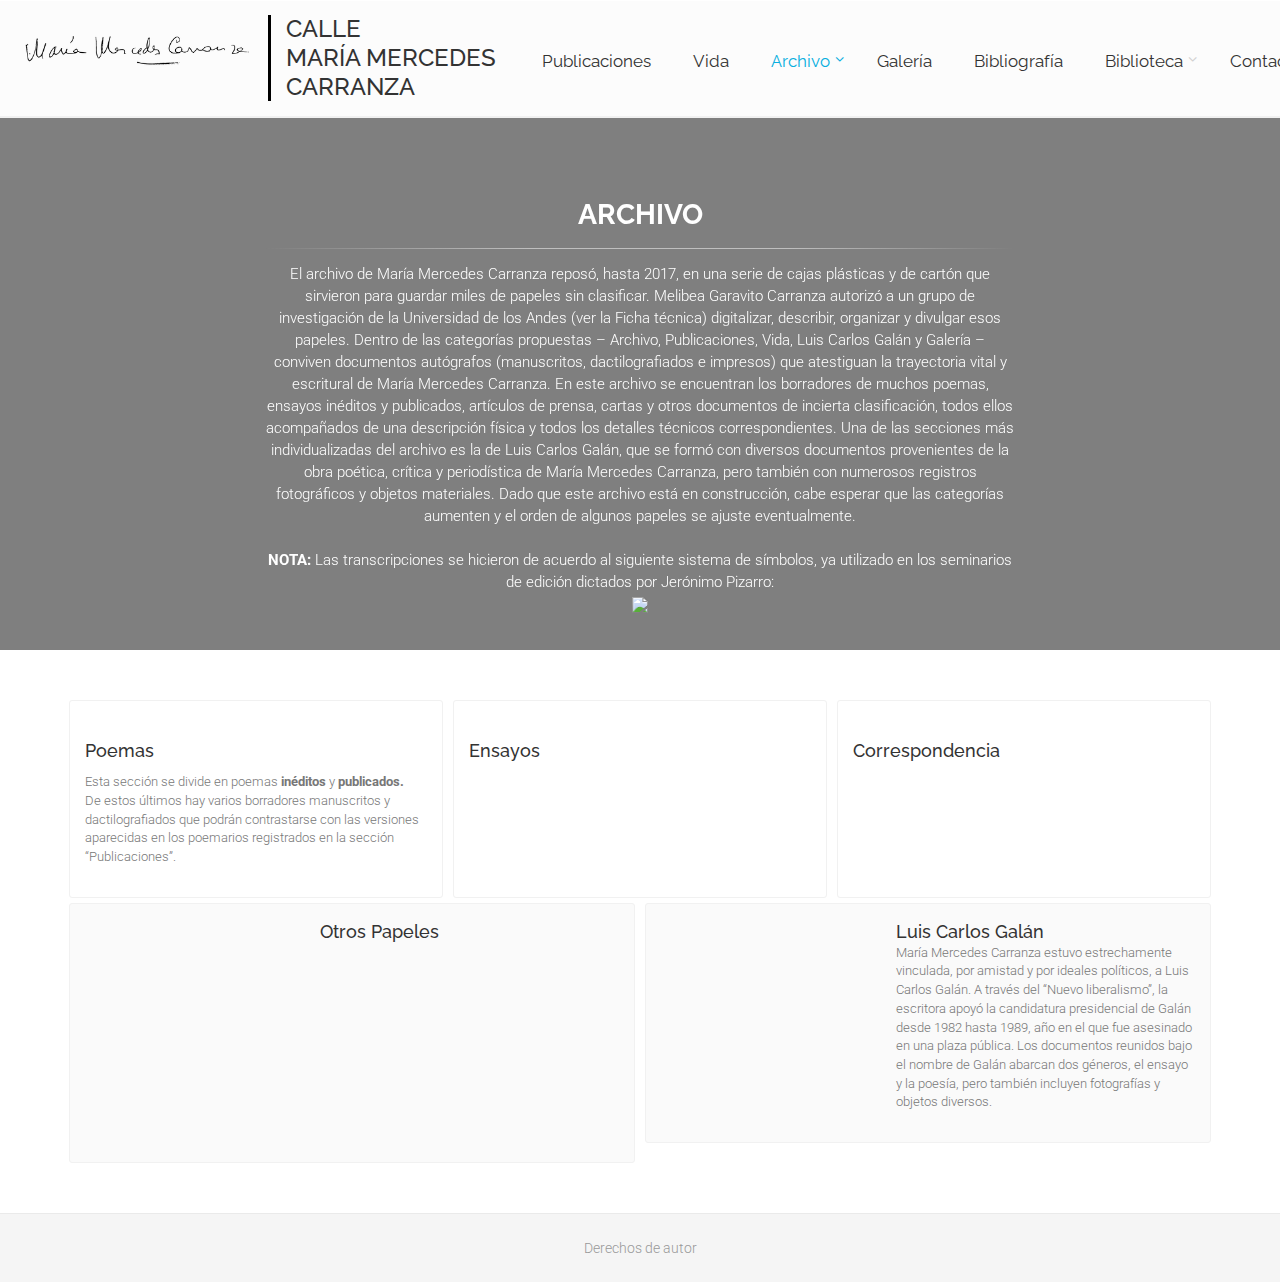
==== archivo.html @ 78974f15 "primer" ====
<!DOCTYPE html>
<!--[if IE 9]> <html lang="en" class="ie9"> <![endif]-->
<!--[if !IE]><!-->
<html lang="en">
<!--<![endif]-->


<!-- Mirrored from htmlcoder.me/preview/the_project/v.1.2/template/shop-listing-4col.html by HTTrack Website Copier/3.x [XR&CO'2014], Thu, 14 Apr 2016 20:16:23 GMT -->
<head>
	<meta charset="utf-8">
	<title>Calle Maria Mercedes | Archivo</title>
	<meta name="description" content="Página de dedicatoria a la escritora Maria Mercedes Carranza">
	<meta name="author" content="Carlos Eduardo González Álvarez">

	<!-- Mobile Meta -->
	<meta name="viewport" content="width=device-width, initial-scale=1.0">

	<!-- Favicon -->
	<link rel="shortcut icon" href="images/icon.jpg">


	<!-- Web Fonts -->
	<link href='http://fonts.googleapis.com/css?family=Roboto:400,300,300italic,400italic,500,500italic,700,700italic' rel='stylesheet' type='text/css'>
	<link href='http://fonts.googleapis.com/css?family=Raleway:700,400,300' rel='stylesheet' type='text/css'>
	<link href='http://fonts.googleapis.com/css?family=Pacifico' rel='stylesheet' type='text/css'>
	<link href='http://fonts.googleapis.com/css?family=PT+Serif' rel='stylesheet' type='text/css'>

	<!-- Bootstrap core CSS -->
	<link href="bootstrap/css/bootstrap.css" rel="stylesheet">

	<!-- Font Awesome CSS -->
	<link href="fonts/font-awesome/css/font-awesome.css" rel="stylesheet">

	<!-- Fontello CSS -->
	<link href="fonts/fontello/css/fontello.css" rel="stylesheet">

	<!-- Plugins -->
	<link href="plugins/magnific-popup/magnific-popup.css" rel="stylesheet">
	<link href="css/animations.css" rel="stylesheet">
	<link href="plugins/owl-carousel/owl.carousel.css" rel="stylesheet">
	<link href="plugins/owl-carousel/owl.transitions.css" rel="stylesheet">
	<link href="plugins/hover/hover-min.css" rel="stylesheet">		

	<!-- The Project core CSS file -->
	<link href="css/style.css" rel="stylesheet" >
	<!-- Style Switcher Styles (Remove these two lines) -->
	<link href="#" data-style="styles" rel="stylesheet">
	<link href="style-switcher/style-switcher.css" rel="stylesheet">

	<!-- Custom css --> 
	<link href="css/custom.css" rel="stylesheet">
</head>

<!-- body classes:  -->
<!-- "boxed": boxed layout mode e.g. <body class="boxed"> -->
<!-- "pattern-1 ... pattern-9": background patterns for boxed layout mode e.g. <body class="boxed pattern-1"> -->
<!-- "transparent-header": makes the header transparent and pulls the banner to top -->
<!-- "gradient-background-header": applies gradient background to header -->
<!-- "page-loader-1 ... page-loader-6": add a page loader to the page (more info @components-page-loaders.html) -->
<body class="no-trans    ">



	<!-- page wrapper start -->
	<!-- ================ -->
	<div class="page-wrapper">
		<!-- header-container start -->
		<div class="header-container">
			<!-- header start -->
			<!-- classes:  -->
			<!-- "fixed": enables fixed navigation mode (sticky menu) e.g. class="header fixed clearfix" -->
			<!-- "dark": dark version of header e.g. class="header dark clearfix" -->
			<!-- "full-width": mandatory class for the full-width menu layout -->
			<!-- "centered": mandatory class for the centered logo layout -->
			<!-- ================ --> 
			<header class="header  fixed    clearfix">
				<div class="container contPrincipal" style="padding-left:0px;margin-left:25px;margin-right: 0px">
					<div class="row principal" style ="left:0" >
						<div class="col-md-10" style="width:38%;padding-left:0px;padding-right: 0px">
							<!-- header-left start -->
							<!-- ================ -->
							<div class="header-left clearfix">
								<!-- header dropdown buttons -->
								<div class="header-dropdown-buttons visible-xs">
									<div class="btn-group dropdown">
										<button type="button" class="btn dropdown-toggle" data-toggle="dropdown"><i class="icon-search"></i></button>
										<ul class="dropdown-menu dropdown-menu-right dropdown-animation">
											<li>
												<form role="search" class="search-box margin-clear">
													<div class="form-group has-feedback">
														<input type="text" class="form-control" placeholder="Search">
														<i class="icon-search form-control-feedback"></i>
													</div>
												</form>
											</li>
										</ul>
									</div>
								</div>
								<!-- header dropdown buttons end-->

								<!-- logo -->
								<div id ="logo" class="logo" style="width:50%; float:left;display:inline-block;line-height: inherit;padding:0 0 0 0;margin-top:15px;padding-right:40px;
								">
								<a href="index.html"><img src="images/Firma MM.png" alt="MariaMercedes" style="width:110%;"></a>
							</div>
							<h2 class="text-left" style="font-size: 24px;width:50%;margin-top:2px;padding-left:15px;display:inline-block;float:right;border-left: solid #000000;">Calle <br>María Mercedes<br> Carranza
							</h2>
						</div>
						<!-- header-left end -->

					</div>
					<div class="col-md-7" style="width:62%;padding-left: 0	px">

						<!-- header-right start -->
						<!-- ================ -->
						<div class="header-right clearfix">

							<!-- main-navigation start -->
							<!-- classes: -->
							<!-- "onclick": Makes the dropdowns open on click, this the default bootstrap behavior e.g. class="main-navigation onclick" -->
							<!-- "animated": Enables animations on dropdowns opening e.g. class="main-navigation animated" -->
							<!-- "with-dropdown-buttons": Mandatory class that adds extra space, to the main navigation, for the search and cart dropdowns -->
							<!-- ================ -->
							<div class="main-navigation  animated with-dropdown-buttons">

								<!-- navbar start -->
								<!-- ================ -->
								<nav class="navbar navbar-default" role="navigation">
									<div class="container-fluid">

										<!-- Toggle get grouped for better mobile display -->
										<div class="navbar-header">
											<button type="button" class="navbar-toggle" data-toggle="collapse" data-target="#navbar-collapse-1">
												<span class="sr-only">Toggle navigation</span>
												<span class="icon-bar"></span>
												<span class="icon-bar"></span>
												<span class="icon-bar"></span>
											</button>

										</div>

										<!-- Collect the nav links, forms, and other content for toggling -->
										<div class="collapse navbar-collapse" id="navbar-collapse-1">
											<!-- main-menu -->
											<ul class="nav navbar-nav" style="width:140%">
												<li>
													<a href="publicaciones.html">Publicaciones</a>
												</li>
												<li>
													<a href="vida.html">Vida</a>
												</li>	
												<!--mega-menu-->
												<li class="dropdown mega-menu active" >
													<a href="archivo.html" class="dropdown-toggle" style="margin-top:20px">Archivo</a>
													<ul class="dropdown-menu" style="height:200px;width:500px; left:230px	">
														<li>
															<div class="row">
																<div class="col-md-12">
																	<h4 class="title"><i class="fa fa-laptop pr-10"></i> Demos</h4>
																	<div class="row">
																		<div class="col-md-6 col-md-6" style="padding-top:10px">
																			<ul class="menu">
																				<li>
																					<a  href="poemas.html">
																						<i class="icon-suitcase pr-10"></i>Poemas 
																					</a>
																				</li>
																				<li>
																					<a   href="#"><i class="icon-suitcase pr-10"></i>Ensayos 
																					</a>
																				</li>
																				<li >
																					<a  href="#"><i class="icon-suitcase pr-10"></i>Correspondencias 
																					</a>
																				</li>
																			</ul>
																		</div>
																		<div class="col-sm-6 col-md-6" style="padding-top:10px">
																			<ul class="menu">
																				<li ><a href="#"><i class="icon-briefcase pr-10"></i>Luis Carlos Galán</a></li>
																				<li ><a href="#"><i class="fa fa-ambulance pr-10"></i>Otros Papeles</a></li>
																			</ul>
																		</div>
																	</div>
																</div>
															</div>
														</li>
													</ul>
												</li>
												<!-- mega-menu end -->
												<li>
													<a href="galeria.html">Galería</a>
												</li>
												<li>
													<a href="bibliografia.html">Bibliografía</a>
												</li>
												<li class="dropdown"><a href="biblioteca.html">Biblioteca</a>
													<ul class="dropdown-menu">
														<li><a href="dedicatorias.html">Dedicatorias</a>
														</li>
														<li><a href="#">Libros</a>
														</li>
													</ul>
												</li>
												<li>
													<a href="contacto.html">Contacto</a>
												</li>
											</ul>
											<!-- main-menu end -->


										</div>
									</div>
								</nav>
								<!-- navbar end -->
							</div>
							<!-- main-navigation end -->
						</div>
						<!-- header-right end -->
					</div>
				</div>
			</div>
		</header>
		<!-- header end -->
	</div>
	<!-- header-container end -->

	<!-- banner start -->
	<!-- ================ -->
	<div class="banner dark-translucent-bg padding-bottom-clear" style="background-image:url('//dl.dropboxusercontent.com/s/k5oe6fr0e3a1hm3/Foto%20%EF%80%A0Archivo%EF%80%A0.png');background-position: 50% 32%;">

		<div class="container">
			<div class="row">
				<div class="col-md-8 text-center col-md-offset-2 pv-20">
					<h2 class="title object-non-visible" data-animation-effect="fadeIn" data-effect-delay="100"><strong>Archivo</strong></h2>
					<div class="separator object-non-visible mt-10" data-animation-effect="fadeIn" data-effect-delay="100"></div>
					<p class="text-center object-non-visible" data-animation-effect="fadeIn" data-effect-delay="100">El archivo de María Mercedes Carranza reposó, hasta 2017, en una serie de cajas plásticas y de cartón que sirvieron para guardar miles de papeles sin clasificar. Melibea Garavito Carranza autorizó a un grupo de investigación de la Universidad de los Andes (ver la Ficha técnica) digitalizar, describir, organizar y divulgar esos papeles. Dentro de las categorías propuestas – Archivo, Publicaciones, Vida, Luis Carlos Galán y Galería – conviven documentos autógrafos (manuscritos, dactilografiados e impresos) que atestiguan la trayectoria vital y escritural de María Mercedes Carranza. En este archivo se encuentran los borradores de muchos poemas, ensayos inéditos y publicados, artículos de prensa, cartas y otros documentos de incierta clasificación, todos ellos acompañados de una descripción física y todos los detalles técnicos correspondientes. Una de las secciones más individualizadas del archivo es la de Luis Carlos Galán, que se formó con diversos documentos provenientes de la obra poética, crítica y periodística de María Mercedes Carranza, pero también con numerosos registros fotográficos y objetos materiales. Dado que este archivo está en construcción, cabe esperar que las categorías aumenten y el orden de algunos papeles se ajuste eventualmente. 
						<br><br><strong>NOTA:</strong> Las transcripciones se hicieron de acuerdo al siguiente sistema de símbolos, ya utilizado en los seminarios de edición dictados por Jerónimo Pizarro:  <br> <image src = "//dl.dropboxusercontent.com/s/0o1t25p1ss7dq99/Tablita.png">


					</p>
				</div>
			</div>
		</div>
	</div>
	<!-- banner end -->
	<!-- main-container start -->
	<!-- ================ -->
	<section class="main-container" style="padding-bottom:0">

		<div class="container">
			<div class="row">

				<!-- main start -->
				<!-- ================ -->
				<div class="main col-md-12">

					<div>						
						<div class="row masonry-grid-fitrows grid-space-10">
							<div class="col-md-4 masonry-grid-item" >
								<div class="listing-item white-bg bordered mb-20" style ="height: 100%;margin-bottom: 0"> 
									<div class="overlay-container">
										<img src="//dl.dropboxusercontent.com/s/h5mstc8v0yrb9c7/poesia.jpg" alt="" style="max-height: 245px;max-width: 100%">
										<a href="poemas.html"></a>
									</div>
									<div class="body">
										<h3><a href="poemas.html"> Poemas</a></h3>
										<p class="small">Esta sección se divide en poemas <strong>inéditos</strong> y <strong>publicados.</strong><br> De estos últimos hay varios borradores manuscritos y dactilografiados que podrán contrastarse con las versiones aparecidas en los poemarios registrados en la sección “Publicaciones”.</p>

									</div>
								</div>
							</div>
							<div class="col-md-4 masonry-grid-item" style ="height: 100%">
								<div class="listing-item white-bg bordered mb-20" style ="height: 100%">
									<div class="overlay-container">
										<img src="//dl.dropboxusercontent.com/s/zs1uw21fn6ev2ks/Cr%C3%ADtica.JPG" alt="" style="max-height: 245px;max-width: 100%">
										<a href="images/product-1.jpg"></a>

									</div>
									<div class="body">
										<h3><a href="#">Ensayos</a></h3>
										<p class="small"> </p>

									</div>
								</div>
							</div>
							<div class="col-md-4 masonry-grid-item" style ="height: 100%">
								<div class="listing-item white-bg bordered mb-20" style ="height: 100%">
									<div class="overlay-container">
										<img src="//dl.dropboxusercontent.com/s/ymyg6y1fc3j7ff1/Prensa.jpg" alt="" style="max-height: 100%;max-width: 100%">
										<a href="#"></a>

									</div>
									<div class="body">
										<h3><a href="#">Correspondencia</a></h3>
										<p class="small"> </p>

									</div>
								</div>
							</div>
						</div>
					</div>
				</div>
				<!-- main end -->

			</div>
		</div>
	</section>
	<!-- main-container end -->
	<!-- main-container start -->
	<!-- ================ -->
	<section class="main-container" style = "padding-top:5px">

		<div class="container">
			<div class="row">

				<!-- main start -->
				<!-- ================ -->
				<div class="main col-md-12">
					<!-- pills start -->
					<!-- ================ -->
					<!-- Tab panes -->
					<div class="tab-pane active" id="pill-1">
						<div class="row masonry-grid-fitrows grid-space-10">
							<div class="col-md-6 masonry-grid-item" style ="height: 100%">
								<div class="listing-item bordered light-gray-bg mb-20" style ="height: 100%"">
									<div class="row grid-space-0" >
										<div class="col-sm-6 col-md-6 col-lg-5">
											<div class="overlay-container">
												<img src="//dl.dropboxusercontent.com/s/9519m3no92beoll/otros%20papeles.jpg" alt="" style = "min-height: 300px;max-height: 100%;max-width: 100%">
											</div>
										</div>
										<div class="col-sm-6 col-md-6 col-lg-7">
											<div class="body">
												<h3 class="margin-clear"><a href="#">Otros Papeles</a></h3>
												<p class="small"></p>
											</div>
										</div>
									</div>
								</div>
							</div>
							<div class="col-md-6 masonry-grid-item">
								<div class="listing-item bordered light-gray-bg mb-20" style ="height: 100%"">
									<div class="row grid-space-0">
										<div class="col-sm-6 col-md-4 col-lg-5">
											<div class="overlay-container">
												<img src="//dl.dropboxusercontent.com/s/rxabv7rn8kcmfrf/Foto%20%EF%80%A0Luis%20Carlos%20Gal%C3%A1n%EF%80%A0.jpeg" alt="" style = "max-height: 100%;max-width: 100%">
												<a class="overlay-link popup-img-single" href="//dl.dropboxusercontent.com/s/rxabv7rn8kcmfrf/Foto%20%EF%80%A0Luis%20Carlos%20Gal%C3%A1n%EF%80%A0.jpeg"><i class="fa fa-search-plus"></i></a>
											</div>
										</div>
										<div class="col-sm-6 col-md-8 col-lg-7">
											<div class="body">
												<h3 class="margin-clear"><a href="#">Luis Carlos Galán</a></h3>
												<p class="small">María Mercedes Carranza estuvo estrechamente vinculada, por amistad y por ideales políticos, a Luis Carlos Galán. A través del “Nuevo liberalismo”, la escritora apoyó la candidatura presidencial de Galán desde 1982 hasta 1989, año en el que fue asesinado en una plaza pública. Los documentos reunidos bajo el nombre de Galán abarcan dos géneros, el ensayo y la poesía, pero también incluyen fotografías y objetos diversos.</p>
											</div>
										</div>
									</div>
								</div>
							</div>
						</div>
					</div>
					<!-- pills end -->
				</div>
				<!-- main end -->

			</div>
		</div>
	</section>
	<!-- main-container end -->


	<!-- .subfooter start -->
	<!-- ================ -->
	<footer>
		<div class="subfooter">
			<div class="container">
				<div class="subfooter-inner">
					<div class="row">
						<div class="col-md-12">
							<p class="text-center">Derechos de autor</p>
						</div>
					</div>
				</div>
			</div>
		</div>
		<!-- .subfooter end -->
	</footer>
	<!-- footer end -->

</div>
<!-- page-wrapper end -->

<!-- JavaScript files placed at the end of the document so the pages load faster -->
<!-- ================================================== -->
<!-- Jquery and Bootstap core js files -->
<script type="text/javascript" src="plugins/jquery.min.js"></script>
<script type="text/javascript" src="bootstrap/js/bootstrap.min.js"></script>
<!-- Modernizr javascript -->
<script type="text/javascript" src="plugins/modernizr.js"></script>
<!-- Isotope javascript -->
<script type="text/javascript" src="plugins/isotope/isotope.pkgd.min.js"></script>
<!-- Magnific Popup javascript -->
<script type="text/javascript" src="plugins/magnific-popup/jquery.magnific-popup.min.js"></script>
<!-- Appear javascript -->
<script type="text/javascript" src="plugins/waypoints/jquery.waypoints.min.js"></script>
<!-- Count To javascript -->
<script type="text/javascript" src="plugins/jquery.countTo.js"></script>
<!-- Parallax javascript -->
<script src="plugins/jquery.parallax-1.1.3.js"></script>
<!-- Contact form -->
<script src="plugins/jquery.validate.js"></script>
<!-- Owl carousel javascript -->
<script type="text/javascript" src="plugins/owl-carousel/owl.carousel.js"></script>
<!-- SmoothScroll javascript -->
<script type="text/javascript" src="plugins/jquery.browser.js"></script>
<script type="text/javascript" src="plugins/SmoothScroll.js"></script>
<!-- Initialization of Plugins -->
<script type="text/javascript" src="js/template.js"></script>
<!-- Custom Scripts -->
<script type="text/javascript" src="js/custom.js"></script>
<!-- Color Switcher (Remove these lines) -->
<script type="text/javascript" src="style-switcher/style-switcher.js"></script>

</body>

<!-- Mirrored from htmlcoder.me/preview/the_project/v.1.2/template/shop-listing-4col.html by HTTrack Website Copier/3.x [XR&CO'2014], Thu, 14 Apr 2016 20:16:23 GMT -->
</html>
---- fonts/fontello/css/fontello.css ----
@font-face {
  font-family: 'fontello';
  src: url('../font/fontello3904.eot?46462644');
  src: url('../font/fontello3904.eot?46462644#iefix') format('embedded-opentype'),
       url('../font/fontello3904.woff?46462644') format('woff'),
       url('../font/fontello3904.ttf?46462644') format('truetype'),
       url('../font/fontello3904.svg?46462644#fontello') format('svg');
  font-weight: normal;
  font-style: normal;
}
/* Chrome hack: SVG is rendered more smooth in Windozze. 100% magic, uncomment if you need it. */
/* Note, that will break hinting! In other OS-es font will be not as sharp as it could be */
/*
@media screen and (-webkit-min-device-pixel-ratio:0) {
  @font-face {
    font-family: 'fontello';
    src: url('../font/fontello.svg?46462644#fontello') format('svg');
  }
}
*/
 
 [class^="icon-"]:before, [class*=" icon-"]:before {
  font-family: "fontello";
  font-style: normal;
  font-weight: normal;
  speak: none;
 
  display: inline-block;
  text-decoration: inherit;
  width: 1em;
  margin-right: .2em;
  text-align: center;
  /* opacity: .8; */
 
  /* For safety - reset parent styles, that can break glyph codes*/
  font-variant: normal;
  text-transform: none;
     
  /* fix buttons height, for twitter bootstrap */
  line-height: 1em;
 
  /* Animation center compensation - margins should be symmetric */
  /* remove if not needed */
  margin-left: .2em;
 
  /* you can be more comfortable with increased icons size */
  /* font-size: 120%; */
 
  /* Uncomment for 3D effect */
  /* text-shadow: 1px 1px 1px rgba(127, 127, 127, 0.3); */
}
 
.icon-note:before { content: '\e800'; } /* '' */
.icon-note-beamed:before { content: '\e801'; } /* '' */
.icon-music:before { content: '\e802'; } /* '' */
.icon-search:before { content: '\e803'; } /* '' */
.icon-flashlight:before { content: '\e804'; } /* '' */
.icon-mail:before { content: '\e805'; } /* '' */
.icon-heart:before { content: '\e806'; } /* '' */
.icon-heart-empty:before { content: '\e807'; } /* '' */
.icon-star:before { content: '\e808'; } /* '' */
.icon-star-empty:before { content: '\e809'; } /* '' */
.icon-user:before { content: '\e80a'; } /* '' */
.icon-users:before { content: '\e80b'; } /* '' */
.icon-user-add:before { content: '\e80c'; } /* '' */
.icon-video:before { content: '\e80d'; } /* '' */
.icon-picture:before { content: '\e80e'; } /* '' */
.icon-camera:before { content: '\e80f'; } /* '' */
.icon-layout:before { content: '\e810'; } /* '' */
.icon-menu:before { content: '\e811'; } /* '' */
.icon-check:before { content: '\e812'; } /* '' */
.icon-cancel-circled:before { content: '\e813'; } /* '' */
.icon-cancel-squared:before { content: '\e814'; } /* '' */
.icon-plus:before { content: '\e815'; } /* '' */
.icon-plus-circled:before { content: '\e816'; } /* '' */
.icon-plus-squared:before { content: '\e817'; } /* '' */
.icon-minus:before { content: '\e818'; } /* '' */
.icon-minus-circled:before { content: '\e819'; } /* '' */
.icon-minus-squared:before { content: '\e81a'; } /* '' */
.icon-help:before { content: '\e81b'; } /* '' */
.icon-help-circled:before { content: '\e81c'; } /* '' */
.icon-info:before { content: '\e81d'; } /* '' */
.icon-info-circled:before { content: '\e81e'; } /* '' */
.icon-back:before { content: '\e81f'; } /* '' */
.icon-home:before { content: '\e820'; } /* '' */
.icon-link:before { content: '\e821'; } /* '' */
.icon-attach:before { content: '\e822'; } /* '' */
.icon-lock:before { content: '\e823'; } /* '' */
.icon-lock-open:before { content: '\e824'; } /* '' */
.icon-eye:before { content: '\e825'; } /* '' */
.icon-bookmark:before { content: '\e826'; } /* '' */
.icon-bookmarks:before { content: '\e827'; } /* '' */
.icon-flag:before { content: '\e828'; } /* '' */
.icon-thumbs-up:before { content: '\e829'; } /* '' */
.icon-thumbs-down:before { content: '\e82a'; } /* '' */
.icon-download:before { content: '\e82b'; } /* '' */
.icon-upload:before { content: '\e82c'; } /* '' */
.icon-upload-cloud:before { content: '\e82d'; } /* '' */
.icon-reply:before { content: '\e82e'; } /* '' */
.icon-reply-all:before { content: '\e82f'; } /* '' */
.icon-forward:before { content: '\e830'; } /* '' */
.icon-quote:before { content: '\e831'; } /* '' */
.icon-code:before { content: '\e832'; } /* '' */
.icon-export:before { content: '\e833'; } /* '' */
.icon-pencil:before { content: '\e834'; } /* '' */
.icon-feather:before { content: '\e835'; } /* '' */
.icon-print:before { content: '\e836'; } /* '' */
.icon-retweet:before { content: '\e837'; } /* '' */
.icon-keyboard:before { content: '\e838'; } /* '' */
.icon-chat:before { content: '\e839'; } /* '' */
.icon-bell:before { content: '\e83a'; } /* '' */
.icon-attention:before { content: '\e83b'; } /* '' */
.icon-alert:before { content: '\e83c'; } /* '' */
.icon-vcard:before { content: '\e83d'; } /* '' */
.icon-address:before { content: '\e83e'; } /* '' */
.icon-location:before { content: '\e83f'; } /* '' */
.icon-map:before { content: '\e840'; } /* '' */
.icon-direction:before { content: '\e841'; } /* '' */
.icon-compass:before { content: '\e842'; } /* '' */
.icon-cup:before { content: '\e843'; } /* '' */
.icon-trash:before { content: '\e844'; } /* '' */
.icon-doc:before { content: '\e845'; } /* '' */
.icon-docs:before { content: '\e846'; } /* '' */
.icon-doc-landscape:before { content: '\e847'; } /* '' */
.icon-doc-text:before { content: '\e848'; } /* '' */
.icon-doc-text-inv:before { content: '\e849'; } /* '' */
.icon-newspaper:before { content: '\e84a'; } /* '' */
.icon-book-open:before { content: '\e84b'; } /* '' */
.icon-folder:before { content: '\e84c'; } /* '' */
.icon-archive:before { content: '\e84d'; } /* '' */
.icon-box:before { content: '\e84e'; } /* '' */
.icon-rss:before { content: '\e84f'; } /* '' */
.icon-phone:before { content: '\e850'; } /* '' */
.icon-cog:before { content: '\e851'; } /* '' */
.icon-tools:before { content: '\e852'; } /* '' */
.icon-share:before { content: '\e853'; } /* '' */
.icon-shareable:before { content: '\e854'; } /* '' */
.icon-basket:before { content: '\e855'; } /* '' */
.icon-bag:before { content: '\e856'; } /* '' */
.icon-calendar:before { content: '\e857'; } /* '' */
.icon-login:before { content: '\e858'; } /* '' */
.icon-logout:before { content: '\e859'; } /* '' */
.icon-mic:before { content: '\e85a'; } /* '' */
.icon-mute:before { content: '\e85b'; } /* '' */
.icon-sound:before { content: '\e85c'; } /* '' */
.icon-volume:before { content: '\e85d'; } /* '' */
.icon-clock:before { content: '\e85e'; } /* '' */
.icon-lamp:before { content: '\e85f'; } /* '' */
.icon-light-down:before { content: '\e860'; } /* '' */
.icon-light-up:before { content: '\e861'; } /* '' */
.icon-adjust:before { content: '\e862'; } /* '' */
.icon-block:before { content: '\e863'; } /* '' */
.icon-resize-full:before { content: '\e864'; } /* '' */
.icon-resize-small:before { content: '\e865'; } /* '' */
.icon-popup:before { content: '\e866'; } /* '' */
.icon-publish:before { content: '\e867'; } /* '' */
.icon-window:before { content: '\e868'; } /* '' */
.icon-arrow-combo:before { content: '\e869'; } /* '' */
.icon-down-circled:before { content: '\e86a'; } /* '' */
.icon-left-circled:before { content: '\e86b'; } /* '' */
.icon-right-circled:before { content: '\e86c'; } /* '' */
.icon-up-circled:before { content: '\e86d'; } /* '' */
.icon-down-open:before { content: '\e86e'; } /* '' */
.icon-left-open:before { content: '\e86f'; } /* '' */
.icon-right-open:before { content: '\e870'; } /* '' */
.icon-up-open:before { content: '\e871'; } /* '' */
.icon-left-open-mini:before { content: '\e872'; } /* '' */
.icon-right-open-mini:before { content: '\e873'; } /* '' */
.icon-up-open-mini:before { content: '\e874'; } /* '' */
.icon-down-open-big:before { content: '\e875'; } /* '' */
.icon-left-open-big:before { content: '\e876'; } /* '' */
.icon-right-open-big:before { content: '\e877'; } /* '' */
.icon-up-open-big:before { content: '\e878'; } /* '' */
.icon-down:before { content: '\e879'; } /* '' */
.icon-left:before { content: '\e87a'; } /* '' */
.icon-right:before { content: '\e87b'; } /* '' */
.icon-up:before { content: '\e87c'; } /* '' */
.icon-down-dir:before { content: '\e87d'; } /* '' */
.icon-left-dir:before { content: '\e87e'; } /* '' */
.icon-right-dir:before { content: '\e87f'; } /* '' */
.icon-up-dir:before { content: '\e880'; } /* '' */
.icon-down-bold:before { content: '\e881'; } /* '' */
.icon-left-bold:before { content: '\e882'; } /* '' */
.icon-right-bold:before { content: '\e883'; } /* '' */
.icon-up-bold:before { content: '\e884'; } /* '' */
.icon-left-thin:before { content: '\e885'; } /* '' */
.icon-right-thin:before { content: '\e886'; } /* '' */
.icon-up-thin:before { content: '\e887'; } /* '' */
.icon-ccw:before { content: '\e888'; } /* '' */
.icon-cw:before { content: '\e889'; } /* '' */
.icon-arrows-ccw:before { content: '\e88a'; } /* '' */
.icon-level-down:before { content: '\e88b'; } /* '' */
.icon-level-up:before { content: '\e88c'; } /* '' */
.icon-shuffle:before { content: '\e88d'; } /* '' */
.icon-loop:before { content: '\e88e'; } /* '' */
.icon-switch:before { content: '\e88f'; } /* '' */
.icon-play:before { content: '\e890'; } /* '' */
.icon-stop:before { content: '\e891'; } /* '' */
.icon-pause:before { content: '\e892'; } /* '' */
.icon-record:before { content: '\e893'; } /* '' */
.icon-to-end:before { content: '\e894'; } /* '' */
.icon-to-start:before { content: '\e895'; } /* '' */
.icon-fast-forward:before { content: '\e896'; } /* '' */
.icon-fast-backward:before { content: '\e897'; } /* '' */
.icon-progress-1:before { content: '\e898'; } /* '' */
.icon-progress-2:before { content: '\e899'; } /* '' */
.icon-progress-3:before { content: '\e89a'; } /* '' */
.icon-target:before { content: '\e89b'; } /* '' */
.icon-palette:before { content: '\e89c'; } /* '' */
.icon-list:before { content: '\e89d'; } /* '' */
.icon-list-add:before { content: '\e89e'; } /* '' */
.icon-signal:before { content: '\e89f'; } /* '' */
.icon-trophy:before { content: '\e8a0'; } /* '' */
.icon-battery:before { content: '\e8a1'; } /* '' */
.icon-back-in-time:before { content: '\e8a2'; } /* '' */
.icon-monitor:before { content: '\e8a3'; } /* '' */
.icon-mobile:before { content: '\e8a4'; } /* '' */
.icon-network:before { content: '\e8a5'; } /* '' */
.icon-cd:before { content: '\e8a6'; } /* '' */
.icon-inbox:before { content: '\e8a7'; } /* '' */
.icon-install:before { content: '\e8a8'; } /* '' */
.icon-globe:before { content: '\e8a9'; } /* '' */
.icon-cloud:before { content: '\e8aa'; } /* '' */
.icon-flash:before { content: '\e8ab'; } /* '' */
.icon-moon:before { content: '\e8ac'; } /* '' */
.icon-flight:before { content: '\e8ad'; } /* '' */
.icon-paper-plane:before { content: '\e8ae'; } /* '' */
.icon-leaf:before { content: '\e8af'; } /* '' */
.icon-lifebuoy:before { content: '\e8b0'; } /* '' */
.icon-mouse:before { content: '\e8b1'; } /* '' */
.icon-briefcase:before { content: '\e8b2'; } /* '' */
.icon-suitcase:before { content: '\e8b3'; } /* '' */
.icon-dot:before { content: '\e8b4'; } /* '' */
.icon-dot-2:before { content: '\e8b5'; } /* '' */
.icon-dot-3:before { content: '\e8b6'; } /* '' */
.icon-brush:before { content: '\e8b7'; } /* '' */
.icon-magnet:before { content: '\e8b8'; } /* '' */
.icon-infinity:before { content: '\e8b9'; } /* '' */
.icon-erase:before { content: '\e8ba'; } /* '' */
.icon-chart-pie:before { content: '\e8bb'; } /* '' */
.icon-chart-line:before { content: '\e8bc'; } /* '' */
.icon-chart-bar:before { content: '\e8bd'; } /* '' */
.icon-tape:before { content: '\e8be'; } /* '' */
.icon-graduation-cap:before { content: '\e8bf'; } /* '' */
.icon-language:before { content: '\e8c0'; } /* '' */
.icon-ticket:before { content: '\e8c1'; } /* '' */
.icon-water:before { content: '\e8c2'; } /* '' */
.icon-droplet:before { content: '\e8c3'; } /* '' */
.icon-air:before { content: '\e8c4'; } /* '' */
.icon-credit-card:before { content: '\e8c5'; } /* '' */
.icon-floppy:before { content: '\e8c6'; } /* '' */
.icon-clipboard:before { content: '\e8c7'; } /* '' */
.icon-megaphone:before { content: '\e8c8'; } /* '' */
.icon-database:before { content: '\e8c9'; } /* '' */
.icon-drive:before { content: '\e8ca'; } /* '' */
.icon-bucket:before { content: '\e8cb'; } /* '' */
.icon-thermometer:before { content: '\e8cc'; } /* '' */
.icon-key:before { content: '\e8cd'; } /* '' */
.icon-flow-cascade:before { content: '\e8ce'; } /* '' */
.icon-flow-branch:before { content: '\e8cf'; } /* '' */
.icon-flow-tree:before { content: '\e8d0'; } /* '' */
.icon-flow-parallel:before { content: '\e8d1'; } /* '' */
.icon-rocket:before { content: '\e8d2'; } /* '' */
.icon-gauge:before { content: '\e8d3'; } /* '' */
.icon-traffic-cone:before { content: '\e8d4'; } /* '' */
.icon-cc:before { content: '\e8d5'; } /* '' */
.icon-cc-by:before { content: '\e8d6'; } /* '' */
.icon-cc-nc:before { content: '\e8d7'; } /* '' */
.icon-cc-nc-eu:before { content: '\e8d8'; } /* '' */
.icon-cc-nc-jp:before { content: '\e8d9'; } /* '' */
.icon-cc-sa:before { content: '\e8da'; } /* '' */
.icon-cc-nd:before { content: '\e8db'; } /* '' */
.icon-cc-pd:before { content: '\e8dc'; } /* '' */
.icon-cc-zero:before { content: '\e8dd'; } /* '' */
.icon-cc-share:before { content: '\e8de'; } /* '' */
.icon-cc-remix:before { content: '\e8df'; } /* '' */
.icon-github:before { content: '\e8e0'; } /* '' */
.icon-github-circled:before { content: '\e8e1'; } /* '' */
.icon-flickr:before { content: '\e8e2'; } /* '' */
.icon-flickr-circled:before { content: '\e8e3'; } /* '' */
.icon-vimeo-circled:before { content: '\e8e4'; } /* '' */
.icon-twitter:before { content: '\e8e5'; } /* '' */
.icon-twitter-circled:before { content: '\e8e6'; } /* '' */
.icon-facebook:before { content: '\e8e7'; } /* '' */
.icon-facebook-circled:before { content: '\e8e8'; } /* '' */
.icon-facebook-squared:before { content: '\e8e9'; } /* '' */
.icon-gplus:before { content: '\e8ea'; } /* '' */
.icon-gplus-circled:before { content: '\e8eb'; } /* '' */
.icon-pinterest:before { content: '\e8ec'; } /* '' */
.icon-pinterest-circled:before { content: '\e8ed'; } /* '' */
.icon-tumblr:before { content: '\e8ee'; } /* '' */
.icon-tumblr-circled:before { content: '\e8ef'; } /* '' */
.icon-linkedin:before { content: '\e8f0'; } /* '' */
.icon-linkedin-circled:before { content: '\e8f1'; } /* '' */
.icon-dribbble:before { content: '\e8f2'; } /* '' */
.icon-dribbble-circled:before { content: '\e8f3'; } /* '' */
.icon-stumbleupon:before { content: '\e8f4'; } /* '' */
.icon-stumbleupon-circled:before { content: '\e8f5'; } /* '' */
.icon-lastfm:before { content: '\e8f6'; } /* '' */
.icon-rdio:before { content: '\e8f7'; } /* '' */
.icon-rdio-circled:before { content: '\e8f8'; } /* '' */
.icon-spotify:before { content: '\e8f9'; } /* '' */
.icon-spotify-circled:before { content: '\e8fa'; } /* '' */
.icon-qq:before { content: '\e8fb'; } /* '' */
.icon-instagram:before { content: '\e8fc'; } /* '' */
.icon-dropbox:before { content: '\e8fd'; } /* '' */
.icon-evernote:before { content: '\e8fe'; } /* '' */
.icon-flattr:before { content: '\e8ff'; } /* '' */
.icon-skype:before { content: '\e900'; } /* '' */
.icon-skype-circled:before { content: '\e901'; } /* '' */
.icon-renren:before { content: '\e902'; } /* '' */
.icon-sina-weibo:before { content: '\e903'; } /* '' */
.icon-paypal:before { content: '\e904'; } /* '' */
.icon-picasa:before { content: '\e905'; } /* '' */
.icon-soundcloud:before { content: '\e906'; } /* '' */
.icon-mixi:before { content: '\e907'; } /* '' */
.icon-behance:before { content: '\e908'; } /* '' */
.icon-google-circles:before { content: '\e909'; } /* '' */
.icon-smashing:before { content: '\e90a'; } /* '' */
.icon-sweden:before { content: '\e90b'; } /* '' */
.icon-db-shape:before { content: '\e90c'; } /* '' */
.icon-logo-db:before { content: '\e90d'; } /* '' */
.icon-flow-line:before { content: '\e90e'; } /* '' */
.icon-vimeo:before { content: '\e90f'; } /* '' */
.icon-lastfm-circled:before { content: '\e910'; } /* '' */
.icon-vkontakte:before { content: '\e911'; } /* '' */
.icon-cancel:before { content: '\e912'; } /* '' */
.icon-tag:before { content: '\e913'; } /* '' */
.icon-comment:before { content: '\e914'; } /* '' */
.icon-book:before { content: '\e915'; } /* '' */
.icon-hourglass:before { content: '\e916'; } /* '' */
.icon-down-open-mini:before { content: '\e917'; } /* '' */
.icon-down-thin:before { content: '\e918'; } /* '' */
.icon-progress-0:before { content: '\e919'; } /* '' */
.icon-cloud-thunder:before { content: '\e91a'; } /* '' */
.icon-chart-area:before { content: '\e91b'; } /* '' */
.icon-music-outline:before { content: '\e91c'; } /* '' */
.icon-music-1:before { content: '\e91d'; } /* '' */
.icon-search-outline:before { content: '\e91e'; } /* '' */
.icon-search-1:before { content: '\e91f'; } /* '' */
.icon-mail-1:before { content: '\e920'; } /* '' */
.icon-heart-1:before { content: '\e921'; } /* '' */
.icon-heart-filled:before { content: '\e922'; } /* '' */
.icon-star-1:before { content: '\e923'; } /* '' */
.icon-star-filled:before { content: '\e924'; } /* '' */
.icon-user-outline:before { content: '\e925'; } /* '' */
.icon-user-1:before { content: '\e926'; } /* '' */
.icon-users-outline:before { content: '\e927'; } /* '' */
.icon-users-1:before { content: '\e928'; } /* '' */
.icon-user-add-outline:before { content: '\e929'; } /* '' */
.icon-user-add-1:before { content: '\e92a'; } /* '' */
.icon-user-delete-outline:before { content: '\e92b'; } /* '' */
.icon-user-delete:before { content: '\e92c'; } /* '' */
.icon-video-1:before { content: '\e92d'; } /* '' */
.icon-videocam-outline:before { content: '\e92e'; } /* '' */
.icon-videocam:before { content: '\e92f'; } /* '' */
.icon-picture-outline:before { content: '\e930'; } /* '' */
.icon-picture-1:before { content: '\e931'; } /* '' */
.icon-camera-outline:before { content: '\e932'; } /* '' */
.icon-camera-1:before { content: '\e933'; } /* '' */
.icon-th-outline:before { content: '\e934'; } /* '' */
.icon-th:before { content: '\e935'; } /* '' */
.icon-th-large-outline:before { content: '\e936'; } /* '' */
.icon-th-large:before { content: '\e937'; } /* '' */
.icon-th-list-outline:before { content: '\e938'; } /* '' */
.icon-th-list:before { content: '\e939'; } /* '' */
.icon-ok-outline:before { content: '\e93a'; } /* '' */
.icon-ok:before { content: '\e93b'; } /* '' */
.icon-cancel-outline:before { content: '\e93c'; } /* '' */
.icon-cancel-1:before { content: '\e93d'; } /* '' */
.icon-cancel-alt:before { content: '\e93e'; } /* '' */
.icon-cancel-alt-filled:before { content: '\e93f'; } /* '' */
.icon-cancel-circled-outline:before { content: '\e940'; } /* '' */
.icon-cancel-circled-1:before { content: '\e941'; } /* '' */
.icon-plus-outline:before { content: '\e942'; } /* '' */
.icon-plus-1:before { content: '\e943'; } /* '' */
.icon-minus-outline:before { content: '\e944'; } /* '' */
.icon-minus-1:before { content: '\e945'; } /* '' */
.icon-divide-outline:before { content: '\e946'; } /* '' */
.icon-divide:before { content: '\e947'; } /* '' */
.icon-eq-outline:before { content: '\e948'; } /* '' */
.icon-eq:before { content: '\e949'; } /* '' */
.icon-info-outline:before { content: '\e94a'; } /* '' */
.icon-info-1:before { content: '\e94b'; } /* '' */
.icon-home-outline:before { content: '\e94c'; } /* '' */
.icon-home-1:before { content: '\e94d'; } /* '' */
.icon-link-outline:before { content: '\e94e'; } /* '' */
.icon-link-1:before { content: '\e94f'; } /* '' */
.icon-attach-outline:before { content: '\e950'; } /* '' */
.icon-attach-1:before { content: '\e951'; } /* '' */
.icon-lock-1:before { content: '\e952'; } /* '' */
.icon-lock-filled:before { content: '\e953'; } /* '' */
.icon-lock-open-1:before { content: '\e954'; } /* '' */
.icon-lock-open-filled:before { content: '\e955'; } /* '' */
.icon-pin-outline:before { content: '\e956'; } /* '' */
.icon-pin:before { content: '\e957'; } /* '' */
.icon-eye-outline:before { content: '\e958'; } /* '' */
.icon-eye-1:before { content: '\e959'; } /* '' */
.icon-tag-1:before { content: '\e95a'; } /* '' */
.icon-tags:before { content: '\e95b'; } /* '' */
.icon-bookmark-1:before { content: '\e95c'; } /* '' */
.icon-flag-1:before { content: '\e95d'; } /* '' */
.icon-flag-filled:before { content: '\e95e'; } /* '' */
.icon-thumbs-up-1:before { content: '\e95f'; } /* '' */
.icon-thumbs-down-1:before { content: '\e960'; } /* '' */
.icon-download-outline:before { content: '\e961'; } /* '' */
.icon-download-1:before { content: '\e962'; } /* '' */
.icon-upload-outline:before { content: '\e963'; } /* '' */
.icon-upload-1:before { content: '\e964'; } /* '' */
.icon-upload-cloud-outline:before { content: '\e965'; } /* '' */
.icon-upload-cloud-1:before { content: '\e966'; } /* '' */
.icon-reply-outline:before { content: '\e967'; } /* '' */
.icon-reply-1:before { content: '\e968'; } /* '' */
.icon-forward-outline:before { content: '\e969'; } /* '' */
.icon-forward-1:before { content: '\e96a'; } /* '' */
.icon-code-outline:before { content: '\e96b'; } /* '' */
.icon-code-1:before { content: '\e96c'; } /* '' */
.icon-export-outline:before { content: '\e96d'; } /* '' */
.icon-export-1:before { content: '\e96e'; } /* '' */
.icon-pencil-1:before { content: '\e96f'; } /* '' */
.icon-pen:before { content: '\e970'; } /* '' */
.icon-feather-1:before { content: '\e971'; } /* '' */
.icon-edit:before { content: '\e972'; } /* '' */
.icon-print-1:before { content: '\e973'; } /* '' */
.icon-comment-1:before { content: '\e974'; } /* '' */
.icon-chat-1:before { content: '\e975'; } /* '' */
.icon-chat-alt:before { content: '\e976'; } /* '' */
.icon-bell-1:before { content: '\e977'; } /* '' */
.icon-attention-1:before { content: '\e978'; } /* '' */
.icon-attention-filled:before { content: '\e979'; } /* '' */
.icon-warning-empty:before { content: '\e97a'; } /* '' */
.icon-warning:before { content: '\e97b'; } /* '' */
.icon-contacts:before { content: '\e97c'; } /* '' */
.icon-vcard-1:before { content: '\e97d'; } /* '' */
.icon-address-1:before { content: '\e97e'; } /* '' */
.icon-location-outline:before { content: '\e97f'; } /* '' */
.icon-location-1:before { content: '\e980'; } /* '' */
.icon-map-1:before { content: '\e981'; } /* '' */
.icon-direction-outline:before { content: '\e982'; } /* '' */
.icon-direction-1:before { content: '\e983'; } /* '' */
.icon-compass-1:before { content: '\e984'; } /* '' */
.icon-trash-1:before { content: '\e985'; } /* '' */
.icon-doc-1:before { content: '\e986'; } /* '' */
.icon-doc-text-1:before { content: '\e987'; } /* '' */
.icon-doc-add:before { content: '\e988'; } /* '' */
.icon-doc-remove:before { content: '\e989'; } /* '' */
.icon-news:before { content: '\e98a'; } /* '' */
.icon-folder-1:before { content: '\e98b'; } /* '' */
.icon-folder-add:before { content: '\e98c'; } /* '' */
.icon-folder-delete:before { content: '\e98d'; } /* '' */
.icon-archive-1:before { content: '\e98e'; } /* '' */
.icon-box-1:before { content: '\e98f'; } /* '' */
.icon-rss-outline:before { content: '\e990'; } /* '' */
.icon-rss-1:before { content: '\e991'; } /* '' */
.icon-phone-outline:before { content: '\e992'; } /* '' */
.icon-phone-1:before { content: '\e993'; } /* '' */
.icon-menu-outline:before { content: '\e994'; } /* '' */
.icon-menu-1:before { content: '\e995'; } /* '' */
.icon-cog-outline:before { content: '\e996'; } /* '' */
.icon-cog-1:before { content: '\e997'; } /* '' */
.icon-wrench-outline:before { content: '\e998'; } /* '' */
.icon-wrench:before { content: '\e999'; } /* '' */
.icon-basket-1:before { content: '\e99a'; } /* '' */
.icon-calendar-outlilne:before { content: '\e99b'; } /* '' */
.icon-calendar-1:before { content: '\e99c'; } /* '' */
.icon-mic-outline:before { content: '\e99d'; } /* '' */
.icon-mic-1:before { content: '\e99e'; } /* '' */
.icon-volume-off:before { content: '\e99f'; } /* '' */
.icon-volume-low:before { content: '\e9a0'; } /* '' */
.icon-volume-middle:before { content: '\e9a1'; } /* '' */
.icon-volume-high:before { content: '\e9a2'; } /* '' */
.icon-headphones:before { content: '\e9a3'; } /* '' */
.icon-clock-1:before { content: '\e9a4'; } /* '' */
.icon-wristwatch:before { content: '\e9a5'; } /* '' */
.icon-stopwatch:before { content: '\e9a6'; } /* '' */
.icon-lightbulb:before { content: '\e9a7'; } /* '' */
.icon-block-outline:before { content: '\e9a8'; } /* '' */
.icon-block-1:before { content: '\e9a9'; } /* '' */
.icon-resize-full-outline:before { content: '\e9aa'; } /* '' */
.icon-resize-full-1:before { content: '\e9ab'; } /* '' */
.icon-resize-normal-outline:before { content: '\e9ac'; } /* '' */
.icon-resize-normal:before { content: '\e9ad'; } /* '' */
.icon-move-outline:before { content: '\e9ae'; } /* '' */
.icon-move:before { content: '\e9af'; } /* '' */
.icon-popup-1:before { content: '\e9b0'; } /* '' */
.icon-zoom-in-outline:before { content: '\e9b1'; } /* '' */
.icon-zoom-in:before { content: '\e9b2'; } /* '' */
.icon-zoom-out-outline:before { content: '\e9b3'; } /* '' */
.icon-zoom-out:before { content: '\e9b4'; } /* '' */
.icon-popup-2:before { content: '\e9b5'; } /* '' */
.icon-left-open-outline:before { content: '\e9b6'; } /* '' */
.icon-left-open-1:before { content: '\e9b7'; } /* '' */
.icon-right-open-outline:before { content: '\e9b8'; } /* '' */
.icon-right-open-1:before { content: '\e9b9'; } /* '' */
.icon-down-1:before { content: '\e9ba'; } /* '' */
.icon-left-1:before { content: '\e9bb'; } /* '' */
.icon-right-1:before { content: '\e9bc'; } /* '' */
.icon-up-1:before { content: '\e9bd'; } /* '' */
.icon-down-outline:before { content: '\e9be'; } /* '' */
.icon-left-outline:before { content: '\e9bf'; } /* '' */
.icon-right-outline:before { content: '\e9c0'; } /* '' */
.icon-up-outline:before { content: '\e9c1'; } /* '' */
.icon-down-small:before { content: '\e9c2'; } /* '' */
.icon-left-small:before { content: '\e9c3'; } /* '' */
.icon-right-small:before { content: '\e9c4'; } /* '' */
.icon-up-small:before { content: '\e9c5'; } /* '' */
.icon-cw-outline:before { content: '\e9c6'; } /* '' */
.icon-cw-1:before { content: '\e9c7'; } /* '' */
.icon-arrows-cw-outline:before { content: '\e9c8'; } /* '' */
.icon-arrows-cw:before { content: '\e9c9'; } /* '' */
.icon-loop-outline:before { content: '\e9ca'; } /* '' */
.icon-loop-1:before { content: '\e9cb'; } /* '' */
.icon-loop-alt-outline:before { content: '\e9cc'; } /* '' */
.icon-loop-alt:before { content: '\e9cd'; } /* '' */
.icon-shuffle-1:before { content: '\e9ce'; } /* '' */
.icon-play-outline:before { content: '\e9cf'; } /* '' */
.icon-play-1:before { content: '\e9d0'; } /* '' */
.icon-stop-outline:before { content: '\e9d1'; } /* '' */
.icon-stop-1:before { content: '\e9d2'; } /* '' */
.icon-pause-outline:before { content: '\e9d3'; } /* '' */
.icon-pause-1:before { content: '\e9d4'; } /* '' */
.icon-fast-fw-outline:before { content: '\e9d5'; } /* '' */
.icon-fast-fw:before { content: '\e9d6'; } /* '' */
.icon-rewind-outline:before { content: '\e9d7'; } /* '' */
.icon-rewind:before { content: '\e9d8'; } /* '' */
.icon-record-outline:before { content: '\e9d9'; } /* '' */
.icon-record-1:before { content: '\e9da'; } /* '' */
.icon-eject-outline:before { content: '\e9db'; } /* '' */
.icon-eject:before { content: '\e9dc'; } /* '' */
.icon-eject-alt-outline:before { content: '\e9dd'; } /* '' */
.icon-eject-alt:before { content: '\e9de'; } /* '' */
.icon-bat1:before { content: '\e9df'; } /* '' */
.icon-bat2:before { content: '\e9e0'; } /* '' */
.icon-bat3:before { content: '\e9e1'; } /* '' */
.icon-bat4:before { content: '\e9e2'; } /* '' */
.icon-bat-charge:before { content: '\e9e3'; } /* '' */
.icon-plug:before { content: '\e9e4'; } /* '' */
.icon-target-outline:before { content: '\e9e5'; } /* '' */
.icon-target-1:before { content: '\e9e6'; } /* '' */
.icon-wifi-outline:before { content: '\e9e7'; } /* '' */
.icon-wifi:before { content: '\e9e8'; } /* '' */
.icon-desktop:before { content: '\e9e9'; } /* '' */
.icon-laptop:before { content: '\e9ea'; } /* '' */
.icon-tablet:before { content: '\e9eb'; } /* '' */
.icon-mobile-1:before { content: '\e9ec'; } /* '' */
.icon-contrast:before { content: '\e9ed'; } /* '' */
.icon-globe-outline:before { content: '\e9ee'; } /* '' */
.icon-globe-1:before { content: '\e9ef'; } /* '' */
.icon-globe-alt-outline:before { content: '\e9f0'; } /* '' */
.icon-globe-alt:before { content: '\e9f1'; } /* '' */
.icon-sun:before { content: '\e9f2'; } /* '' */
.icon-sun-filled:before { content: '\e9f3'; } /* '' */
.icon-cloud-1:before { content: '\e9f4'; } /* '' */
.icon-flash-outline:before { content: '\e9f5'; } /* '' */
.icon-flash-1:before { content: '\e9f6'; } /* '' */
.icon-moon-1:before { content: '\e9f7'; } /* '' */
.icon-waves-outline:before { content: '\e9f8'; } /* '' */
.icon-waves:before { content: '\e9f9'; } /* '' */
.icon-rain:before { content: '\e9fa'; } /* '' */
.icon-cloud-sun:before { content: '\e9fb'; } /* '' */
.icon-drizzle:before { content: '\e9fc'; } /* '' */
.icon-snow:before { content: '\e9fd'; } /* '' */
.icon-cloud-flash:before { content: '\e9fe'; } /* '' */
.icon-cloud-wind:before { content: '\e9ff'; } /* '' */
.icon-wind:before { content: '\ea00'; } /* '' */
.icon-plane-outline:before { content: '\ea01'; } /* '' */
.icon-plane:before { content: '\ea02'; } /* '' */
.icon-leaf-1:before { content: '\ea03'; } /* '' */
.icon-lifebuoy-1:before { content: '\ea04'; } /* '' */
.icon-briefcase-1:before { content: '\ea05'; } /* '' */
.icon-brush-1:before { content: '\ea06'; } /* '' */
.icon-pipette:before { content: '\ea07'; } /* '' */
.icon-power-outline:before { content: '\ea08'; } /* '' */
.icon-power:before { content: '\ea09'; } /* '' */
.icon-check-outline:before { content: '\ea0a'; } /* '' */
.icon-check-1:before { content: '\ea0b'; } /* '' */
.icon-gift:before { content: '\ea0c'; } /* '' */
.icon-temperatire:before { content: '\ea0d'; } /* '' */
.icon-chart-outline:before { content: '\ea0e'; } /* '' */
.icon-chart:before { content: '\ea0f'; } /* '' */
.icon-chart-alt-outline:before { content: '\ea10'; } /* '' */
.icon-chart-alt:before { content: '\ea11'; } /* '' */
.icon-chart-bar-outline:before { content: '\ea12'; } /* '' */
.icon-chart-bar-1:before { content: '\ea13'; } /* '' */
.icon-chart-pie-outline:before { content: '\ea14'; } /* '' */
.icon-chart-pie-1:before { content: '\ea15'; } /* '' */
.icon-ticket-1:before { content: '\ea16'; } /* '' */
.icon-credit-card-1:before { content: '\ea17'; } /* '' */
.icon-clipboard-1:before { content: '\ea18'; } /* '' */
.icon-database-1:before { content: '\ea19'; } /* '' */
.icon-key-outline:before { content: '\ea1a'; } /* '' */
.icon-key-1:before { content: '\ea1b'; } /* '' */
.icon-flow-split:before { content: '\ea1c'; } /* '' */
.icon-flow-merge:before { content: '\ea1d'; } /* '' */
.icon-flow-parallel-1:before { content: '\ea1e'; } /* '' */
.icon-flow-cross:before { content: '\ea1f'; } /* '' */
.icon-certificate-outline:before { content: '\ea20'; } /* '' */
.icon-certificate:before { content: '\ea21'; } /* '' */
.icon-scissors-outline:before { content: '\ea22'; } /* '' */
.icon-scissors:before { content: '\ea23'; } /* '' */
.icon-flask:before { content: '\ea24'; } /* '' */
.icon-wine:before { content: '\ea25'; } /* '' */
.icon-coffee:before { content: '\ea26'; } /* '' */
.icon-beer:before { content: '\ea27'; } /* '' */
.icon-anchor-outline:before { content: '\ea28'; } /* '' */
.icon-anchor:before { content: '\ea29'; } /* '' */
.icon-puzzle-outline:before { content: '\ea2a'; } /* '' */
.icon-puzzle:before { content: '\ea2b'; } /* '' */
.icon-tree:before { content: '\ea2c'; } /* '' */
.icon-calculator:before { content: '\ea2d'; } /* '' */
.icon-infinity-outline:before { content: '\ea2e'; } /* '' */
.icon-infinity-1:before { content: '\ea2f'; } /* '' */
.icon-pi-outline:before { content: '\ea30'; } /* '' */
.icon-pi:before { content: '\ea31'; } /* '' */
.icon-at:before { content: '\ea32'; } /* '' */
.icon-at-circled:before { content: '\ea33'; } /* '' */
.icon-looped-square-outline:before { content: '\ea34'; } /* '' */
.icon-looped-square-interest:before { content: '\ea35'; } /* '' */
.icon-sort-alphabet-outline:before { content: '\ea36'; } /* '' */
.icon-sort-alphabet:before { content: '\ea37'; } /* '' */
.icon-sort-numeric-outline:before { content: '\ea38'; } /* '' */
.icon-sort-numeric:before { content: '\ea39'; } /* '' */
.icon-dribbble-circled-1:before { content: '\ea3a'; } /* '' */
.icon-dribbble-1:before { content: '\ea3b'; } /* '' */
.icon-facebook-circled-1:before { content: '\ea3c'; } /* '' */
.icon-facebook-1:before { content: '\ea3d'; } /* '' */
.icon-flickr-circled-1:before { content: '\ea3e'; } /* '' */
.icon-flickr-1:before { content: '\ea3f'; } /* '' */
.icon-github-circled-1:before { content: '\ea40'; } /* '' */
.icon-github-1:before { content: '\ea41'; } /* '' */
.icon-lastfm-circled-1:before { content: '\ea42'; } /* '' */
.icon-lastfm-1:before { content: '\ea43'; } /* '' */
.icon-linkedin-circled-1:before { content: '\ea44'; } /* '' */
.icon-linkedin-1:before { content: '\ea45'; } /* '' */
.icon-pinterest-circled-1:before { content: '\ea46'; } /* '' */
.icon-pinterest-1:before { content: '\ea47'; } /* '' */
.icon-skype-outline:before { content: '\ea48'; } /* '' */
.icon-skype-1:before { content: '\ea49'; } /* '' */
.icon-tumbler-circled:before { content: '\ea4a'; } /* '' */
.icon-tumbler:before { content: '\ea4b'; } /* '' */
.icon-twitter-circled-1:before { content: '\ea4c'; } /* '' */
.icon-twitter-1:before { content: '\ea4d'; } /* '' */
.icon-vimeo-circled-1:before { content: '\ea4e'; } /* '' */
.icon-vimeo-1:before { content: '\ea4f'; } /* '' */
---- css/animations.css ----
/*!
Animate.css - http://daneden.me/animate
Licensed under the MIT license - http://opensource.org/licenses/MIT

Copyright (c) 2014 Daniel Eden
*/

@import url(animate.css);

/* Theme Name: The Project - Responsive Website Template
Author:HtmlCoder
Author URI:http://www.htmlcoder.me
Author e-mail:htmlcoder.me@gmail.com
Version:1.2.0
Created:December 2014
License URI:http://support.wrapbootstrap.com/
File Description: Animations */

/*Custom Animations*/

@-webkit-keyframes fadeInDownSmall {
  0% {
    opacity: 0;
    -webkit-transform: translate3d(0, -20px, 0);
    transform: translate3d(0, -20px, 0);
  }

  100% {
    opacity: 1;
    -webkit-transform: translate3d(0, 0, 0);
    transform: translate3d(0, 0, 0);
  }
}

@keyframes fadeInDownSmall {
  0% {
    opacity: 0;
    -webkit-transform: translate3d(0, -20px, 0);
    -ms-transform: translate3d(0, -20px, 0);
    transform: translate3d(0, -20px, 0);
  }

  100% {
    opacity: 1;
    -webkit-transform: translate3d(0, 0, 0);
    -ms-transform: translate3d(0, 0, 0);
    transform: translate3d(0, 0, 0);
  }
}

.fadeInDownSmall {
  -webkit-animation-name: fadeInDownSmall;
  animation-name: fadeInDownSmall;
}

@-webkit-keyframes fadeInLeftSmall {
  0% {
    opacity: 0;
    -webkit-transform: translate3d(-20px, 0, 0);
    transform: translate3d(-20px, 0, 0);
  }

  100% {
    opacity: 1;
    -webkit-transform: none;
    transform: none;
  }
}

@keyframes fadeInLeftSmall {
  0% {
    opacity: 0;
    -webkit-transform: translate3d(-20px, 0, 0);
    -ms-transform: translate3d(-20px, 0, 0);
    transform: translate3d(-20px, 0, 0);
  }

  100% {
    opacity: 1;
    -webkit-transform: none;
    -ms-transform: none;
    transform: none;
  }
}

.fadeInLeftSmall {
  -webkit-animation-name: fadeInLeftSmall;
  animation-name: fadeInLeftSmall;
}

@-webkit-keyframes fadeInRightSmall {
  0% {
    opacity: 0;
    -webkit-transform: translate3d(20px, 0, 0);
    transform: translate3d(20px, 0, 0);
  }

  100% {
    opacity: 1;
    -webkit-transform: none;
    transform: none;
  }
}

@keyframes fadeInRightSmall {
  0% {
    opacity: 0;
    -webkit-transform: translate3d(20px, 0, 0);
    -ms-transform: translate3d(20px, 0, 0);
    transform: translate3d(20px, 0, 0);
  }

  100% {
    opacity: 1;
    -webkit-transform: none;
    -ms-transform: none;
    transform: none;
  }
}

.fadeInRightSmall {
  -webkit-animation-name: fadeInRightSmall;
  animation-name: fadeInRightSmall;
}

@-webkit-keyframes fadeInUpSmall {
  0% {
    opacity: 0;
    -webkit-transform: translate3d(0, 20px, 0);
    transform: translate3d(0, 20px, 0);
  }

  100% {
    opacity: 1;
    -webkit-transform: none;
    transform: none;
  }
}

@keyframes fadeInUpSmall {
  0% {
    opacity: 0;
    -webkit-transform: translate3d(0, 20px, 0);
    -ms-transform: translate3d(0, 20px, 0);
    transform: translate3d(0, 20px, 0);
  }

  100% {
    opacity: 1;
    -webkit-transform: none;
    -ms-transform: none;
    transform: none;
  }
}

.fadeInUpSmall {
  -webkit-animation-name: fadeInUpSmall;
  animation-name: fadeInUpSmall;
}
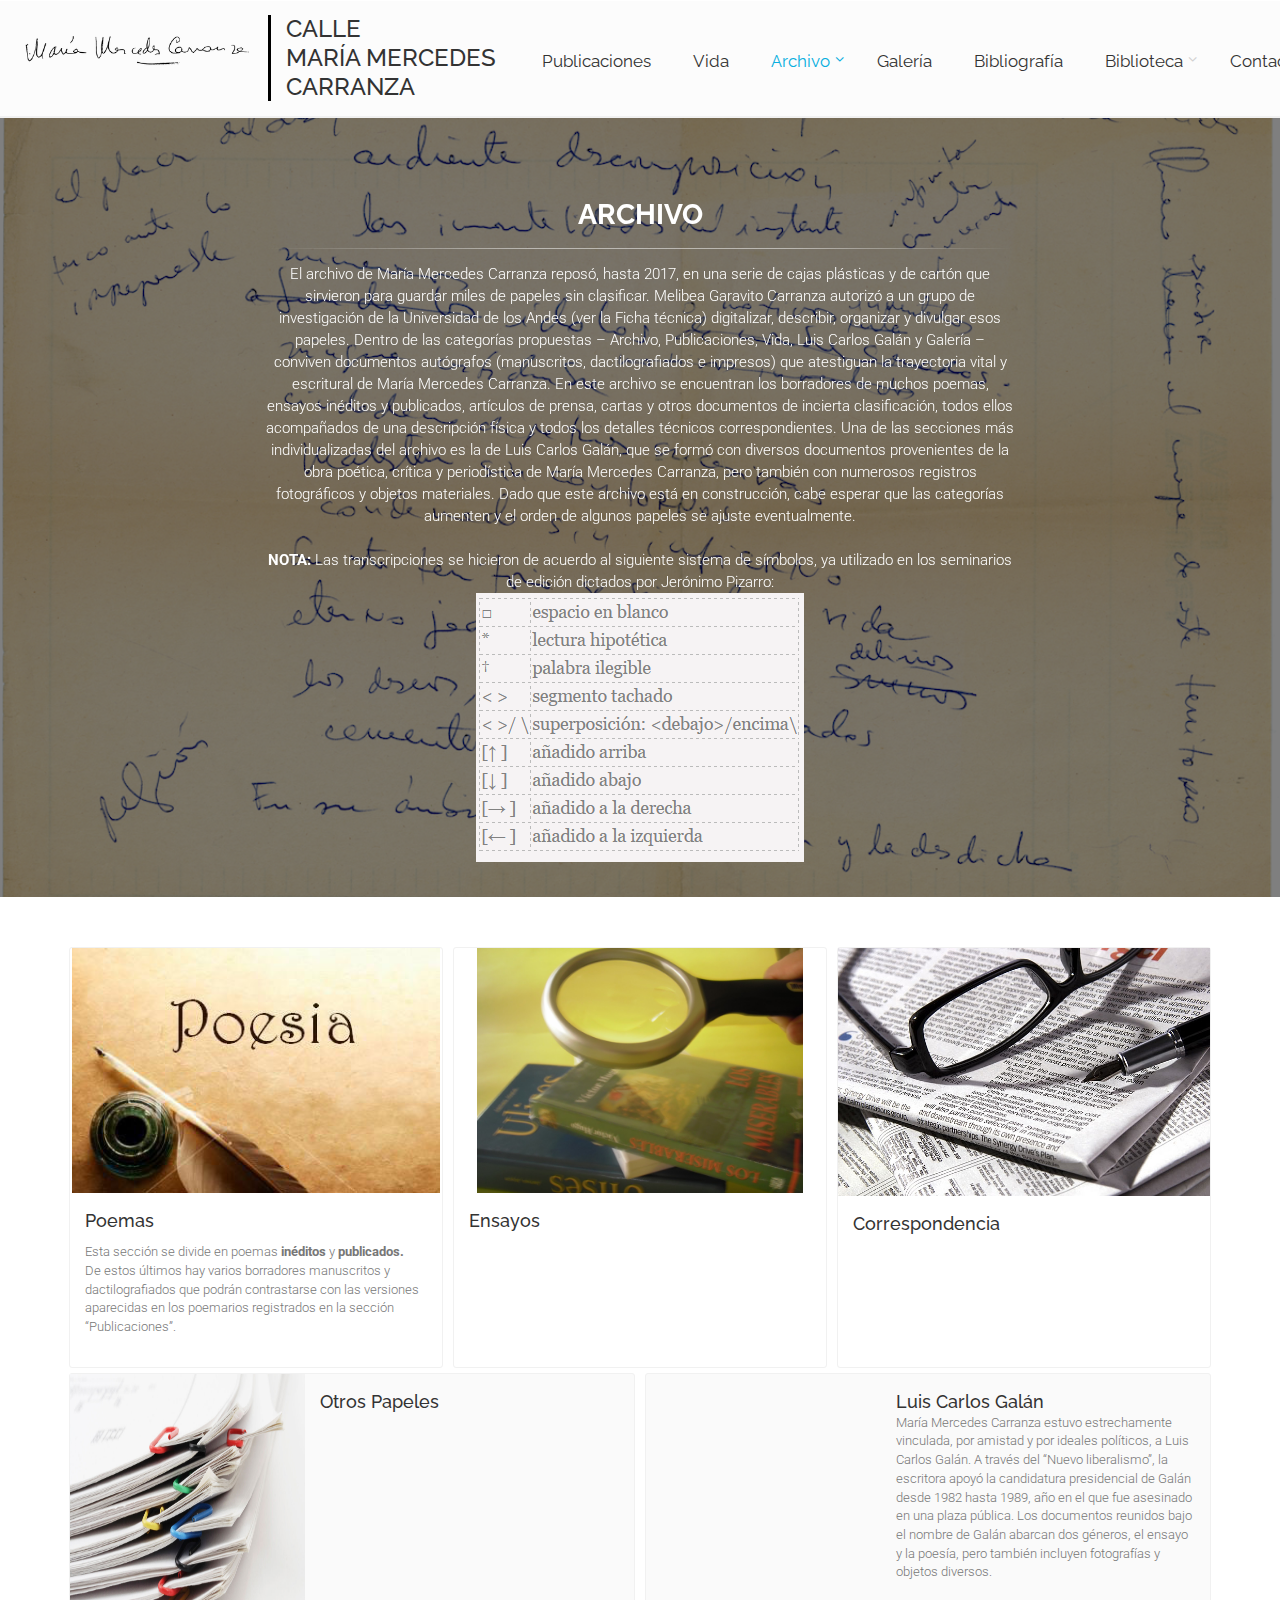
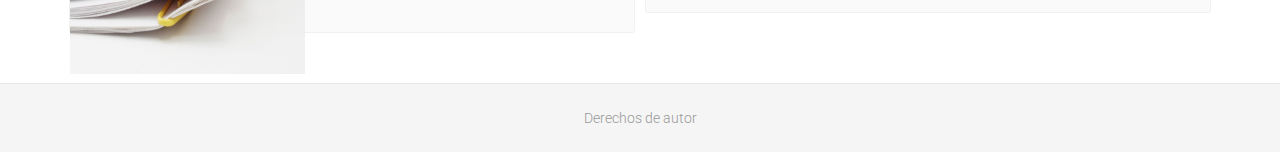
==== commit 6cf175e4: "Arreglada galeria" ====
--- a/archivo.html
+++ b/archivo.html
@@ -227,7 +227,7 @@
 
 	<!-- banner start -->
 	<!-- ================ -->
-	<div class="banner dark-translucent-bg padding-bottom-clear" style="background-image:url('//dl.dropboxusercontent.com/s/k5oe6fr0e3a1hm3/Foto%20%EF%80%A0Archivo%EF%80%A0.png');background-position: 50% 32%;">
+	<div class="banner dark-translucent-bg padding-bottom-clear" style="background-image:url('images/Fotos-Pagina-de-inicio/Foto-Archivo.png');background-position: 50% 32%;">
 
 		<div class="container">
 			<div class="row">
@@ -235,7 +235,7 @@
 					<h2 class="title object-non-visible" data-animation-effect="fadeIn" data-effect-delay="100"><strong>Archivo</strong></h2>
 					<div class="separator object-non-visible mt-10" data-animation-effect="fadeIn" data-effect-delay="100"></div>
 					<p class="text-center object-non-visible" data-animation-effect="fadeIn" data-effect-delay="100">El archivo de María Mercedes Carranza reposó, hasta 2017, en una serie de cajas plásticas y de cartón que sirvieron para guardar miles de papeles sin clasificar. Melibea Garavito Carranza autorizó a un grupo de investigación de la Universidad de los Andes (ver la Ficha técnica) digitalizar, describir, organizar y divulgar esos papeles. Dentro de las categorías propuestas – Archivo, Publicaciones, Vida, Luis Carlos Galán y Galería – conviven documentos autógrafos (manuscritos, dactilografiados e impresos) que atestiguan la trayectoria vital y escritural de María Mercedes Carranza. En este archivo se encuentran los borradores de muchos poemas, ensayos inéditos y publicados, artículos de prensa, cartas y otros documentos de incierta clasificación, todos ellos acompañados de una descripción física y todos los detalles técnicos correspondientes. Una de las secciones más individualizadas del archivo es la de Luis Carlos Galán, que se formó con diversos documentos provenientes de la obra poética, crítica y periodística de María Mercedes Carranza, pero también con numerosos registros fotográficos y objetos materiales. Dado que este archivo está en construcción, cabe esperar que las categorías aumenten y el orden de algunos papeles se ajuste eventualmente. 
-						<br><br><strong>NOTA:</strong> Las transcripciones se hicieron de acuerdo al siguiente sistema de símbolos, ya utilizado en los seminarios de edición dictados por Jerónimo Pizarro:  <br> <image src = "//dl.dropboxusercontent.com/s/0o1t25p1ss7dq99/Tablita.png">
+						<br><br><strong>NOTA:</strong> Las transcripciones se hicieron de acuerdo al siguiente sistema de símbolos, ya utilizado en los seminarios de edición dictados por Jerónimo Pizarro:  <br> <image src = "images/Extra/Tablita.png">
 
 
 					</p>
@@ -260,7 +260,7 @@
 							<div class="col-md-4 masonry-grid-item" >
 								<div class="listing-item white-bg bordered mb-20" style ="height: 100%;margin-bottom: 0"> 
 									<div class="overlay-container">
-										<img src="//dl.dropboxusercontent.com/s/h5mstc8v0yrb9c7/poesia.jpg" alt="" style="max-height: 245px;max-width: 100%">
+										<img src="images/Extra/poesia.jpg" alt="" style="max-height: 245px;max-width: 100%">
 										<a href="poemas.html"></a>
 									</div>
 									<div class="body">
@@ -273,7 +273,7 @@
 							<div class="col-md-4 masonry-grid-item" style ="height: 100%">
 								<div class="listing-item white-bg bordered mb-20" style ="height: 100%">
 									<div class="overlay-container">
-										<img src="//dl.dropboxusercontent.com/s/zs1uw21fn6ev2ks/Cr%C3%ADtica.JPG" alt="" style="max-height: 245px;max-width: 100%">
+										<img src="images/Extra/Critica.JPG" alt="" style="max-height: 245px;max-width: 100%">
 										<a href="images/product-1.jpg"></a>
 
 									</div>
@@ -287,7 +287,7 @@
 							<div class="col-md-4 masonry-grid-item" style ="height: 100%">
 								<div class="listing-item white-bg bordered mb-20" style ="height: 100%">
 									<div class="overlay-container">
-										<img src="//dl.dropboxusercontent.com/s/ymyg6y1fc3j7ff1/Prensa.jpg" alt="" style="max-height: 100%;max-width: 100%">
+										<img src="images/Extra/Prensa.jpg" alt="" style="max-height: 100%;max-width: 100%">
 										<a href="#"></a>
 
 									</div>
@@ -327,7 +327,7 @@
 									<div class="row grid-space-0" >
 										<div class="col-sm-6 col-md-6 col-lg-5">
 											<div class="overlay-container">
-												<img src="//dl.dropboxusercontent.com/s/9519m3no92beoll/otros%20papeles.jpg" alt="" style = "min-height: 300px;max-height: 100%;max-width: 100%">
+												<img src="images/Extra/otros papeles.jpg" alt="" style = "min-height: 300px;max-height: 100%;max-width: 100%">
 											</div>
 										</div>
 										<div class="col-sm-6 col-md-6 col-lg-7">
@@ -344,7 +344,7 @@
 									<div class="row grid-space-0">
 										<div class="col-sm-6 col-md-4 col-lg-5">
 											<div class="overlay-container">
-												<img src="//dl.dropboxusercontent.com/s/rxabv7rn8kcmfrf/Foto%20%EF%80%A0Luis%20Carlos%20Gal%C3%A1n%EF%80%A0.jpeg" alt="" style = "max-height: 100%;max-width: 100%">
+												<img src="images/Fotos-Pagina-de-inicio/Foto Luis Carlos Galan.jpeg" alt="" style = "max-height: 100%;max-width: 100%">
 												<a class="overlay-link popup-img-single" href="//dl.dropboxusercontent.com/s/rxabv7rn8kcmfrf/Foto%20%EF%80%A0Luis%20Carlos%20Gal%C3%A1n%EF%80%A0.jpeg"><i class="fa fa-search-plus"></i></a>
 											</div>
 										</div>
